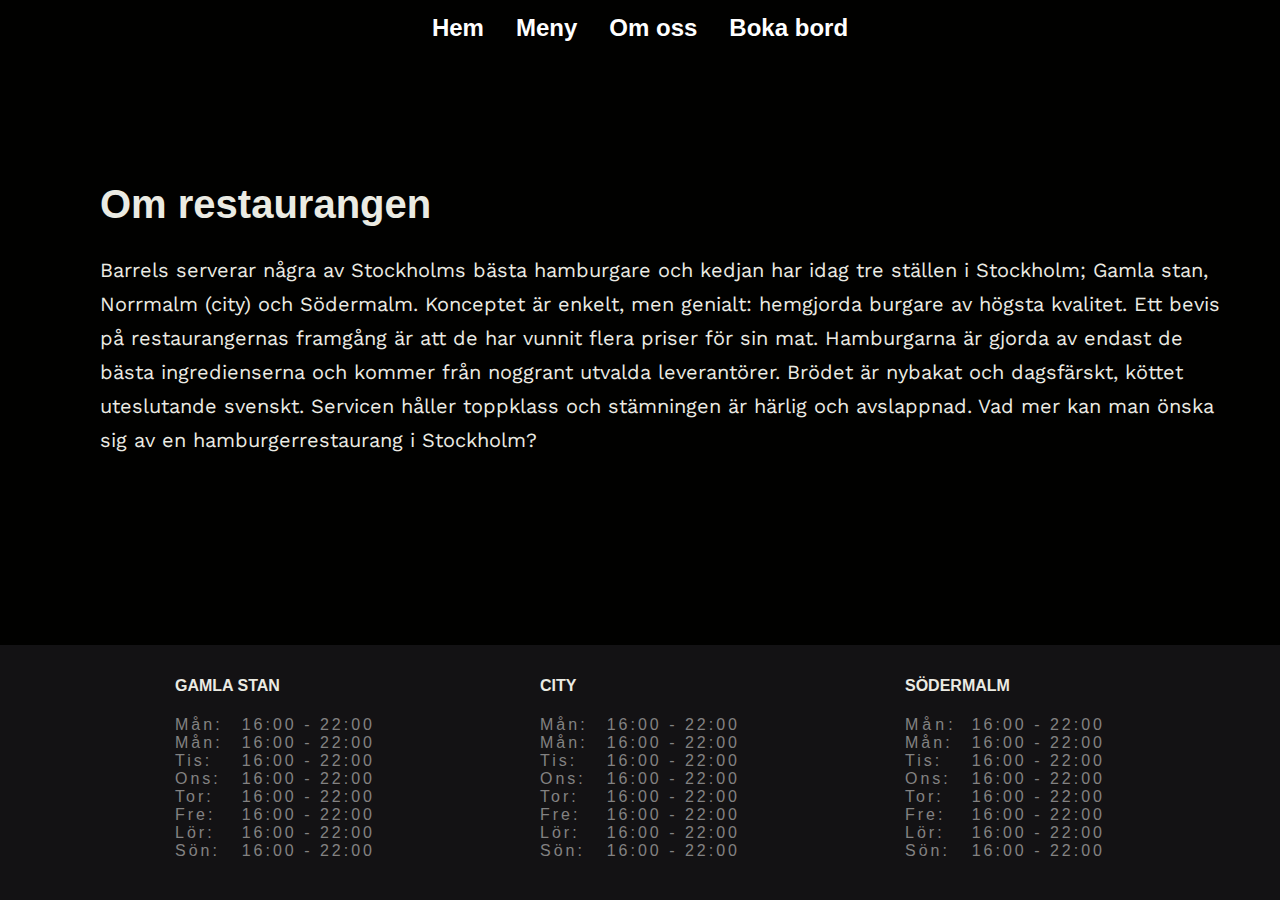
==== index.html @ 491d64e1 "newfiles" ====
<!DOCTYPE html>
<html lang="en">
<head>
    <meta charset="UTF-8">
    <meta http-equiv="X-UA-Compatible" content="IE=edge">
    <meta name="viewport" content="width=device-width, initial-scale=1.0">
    <link rel="stylesheet" href="style.css">
    <link href='https://fonts.googleapis.com/css?family=Work Sans' rel='stylesheet'>
    <title>Document</title>
</head>
<body>
    <header>
        <ul class= "top-ul">
            <li><a href="index.html"><strong>Hem</strong></a></li>
            <li><a href="menu.html"><strong>Meny</strong></a></li>
            <li><a href="about.html"><strong>Om oss</strong></a></li>
            <li><a href="reserve.html"><strong>Boka bord</strong></a></li>
        </ul>
    </header>

    <main>
        <div class="home-div">
            <img class="img-home" src="https://cdn.discordapp.com/attachments/500025553915478058/1034801394126946354/116532683500jkzvl6kxuby6215hsnlyxzkyf0gschglvjpp42yd7z7z3p1jb7wpky7ssjhf70ubqwplbfb4dtx8ryul1xdi8eipx4vsgg6qtv9.png" alt="">
            <div class="text">
                <h1 class="h1-text fontf">Om restaurangen</h1>
                <p class="p-text">
                    Barrels serverar några av Stockholms bästa hamburgare och kedjan har idag tre ställen i Stockholm; Gamla stan, 
                    Norrmalm (city) och Södermalm. Konceptet är enkelt, men genialt: hemgjorda burgare av högsta kvalitet. 
                    Ett bevis på restaurangernas framgång är att de har vunnit flera priser för sin mat. 
                    Hamburgarna är gjorda av endast de bästa ingredienserna och kommer från noggrant utvalda leverantörer. 
                    Brödet är nybakat och dagsfärskt, köttet uteslutande svenskt. Servicen håller toppklass och stämningen är härlig och avslappnad. 
                    Vad mer kan man önska sig av en hamburgerrestaurang i Stockholm?
                </p>
            </div>
        </div>
    </main>

    <footer>
        <div class="footer-div fontf">
            <div class="footer-time">
                <h4>GAMLA STAN</h4>
                <div class="times">
                    <div class="time">
                        <div>Mån:</div> <div>16:00 - 22:00</div>
                    </div>
                    <div class="time">
                        <div>Mån:</div> <div>16:00 - 22:00</div>
                    </div>
                    <div class="time">
                        <div>Tis:</div> <div>16:00 - 22:00</div>
                    </div>
                    <div class="time">
                        <div>Ons:</div> <div>16:00 - 22:00</div>
                    </div>
                    <div class="time">
                        <div>Tor:</div> <div>16:00 - 22:00</div>
                    </div>
                    <div class="time">
                        <div>Fre:</div> <div>16:00 - 22:00</div>
                    </div>
                    <div class="time">
                        <div>Lör:</div> <div>16:00 - 22:00</div>
                    </div>
                    <div class="time">
                        <div>Sön:</div> <div>16:00 - 22:00</div>
                    </div>
                </div>
            </div>
            <div class="footer-time">
                <h4>CITY</h4>
                <div class="times">
                    <div class="time">
                        <div>Mån:</div> <div>16:00 - 22:00</div>
                    </div>
                    <div class="time">
                        <div>Mån:</div> <div>16:00 - 22:00</div>
                    </div>
                    <div class="time">
                        <div>Tis:</div> <div>16:00 - 22:00</div>
                    </div>
                    <div class="time">
                        <div>Ons:</div> <div>16:00 - 22:00</div>
                    </div>
                    <div class="time">
                        <div>Tor:</div> <div>16:00 - 22:00</div>
                    </div>
                    <div class="time">
                        <div>Fre:</div> <div>16:00 - 22:00</div>
                    </div>
                    <div class="time">
                        <div>Lör:</div> <div>16:00 - 22:00</div>
                    </div>
                    <div class="time">
                        <div>Sön:</div> <div>16:00 - 22:00</div>
                    </div>
                </div>
            </div>
            <div class="footer-time">
                <h4>SÖDERMALM</h4>
                <div class="times">
                    <div class="time">
                        <div class="text-spacing">Mån:</div> <div>16:00 - 22:00</div>
                    </div>
                    <div class="time">
                        <div>Mån:</div> <div>16:00 - 22:00</div>
                    </div>
                    <div class="time">
                        <div>Tis:</div> <div>16:00 - 22:00</div>
                    </div>
                    <div class="time">
                        <div>Ons:</div> <div>16:00 - 22:00</div>
                    </div>
                    <div class="time">
                        <div>Tor:</div> <div>16:00 - 22:00</div>
                    </div>
                    <div class="time">
                        <div>Fre:</div> <div>16:00 - 22:00</div>
                    </div>
                    <div class="time">
                        <div>Lör:</div> <div>16:00 - 22:00</div>
                    </div>
                    <div class="time">
                        <div>Sön:</div> <div>16:00 - 22:00</div>
                    </div>
                </div>
            </div>
        </div>
    </footer>
</body>
</html>
---- style.css ----
body{
    margin: 0;
    background-color: #010100;
    color: #EBEBE3;
    height: 100vh;
}

header{
    position: -webkit-sticky;
    position: sticky;
    top: 0;
    width: 100%;
    margin-bottom: 50px;
}

main{
    position: relative;
    width: 100%;
    display: flex;
    justify-content: center;
    margin-bottom: 100px;
}

footer{
    width: calc(100% - 20px);
    background-color: #131214;
    position: absolute;
    bottom: 0;
    padding: 10px;
    padding-bottom: 40px;
    font-family: 'proxima-nova', sans-serif;
}

.footer-div{
    display: flex;
    flex-direction: row;
    justify-content: space-evenly
}

.footer-time{
    
}

.times{
    color: #838282;
    width: 200px;
}

.time{
    display: flex;
    flex-direction: row;
    justify-content: space-between;
    letter-spacing: 3px;
}

.text-spacing{
    letter-spacing: 4px;
}

.fontf{
    font-family: 'Neue Aachen Pro', sans-serif;
}

.p-text{
    line-height: 1.7;
    font-family: 'Work Sans';
}

.home-div{
    height: fit-content;
    max-width: 1200px;
    display: flex;
    justify-content: center;
    align-items: center;
    font-size: 20px;
    padding: 10px;
}

.img-home{
    margin-right: 60px;
    height: 400px;
}

.top-ul{
    list-style-type: none;
    margin: 0;
    padding: 0;
    overflow: hidden;
    display: flex;
    justify-content: center;
    user-select: none;
    font-size: 1.5em;
    font-family: 'proxima-nova', sans-serif;
}
  
.top-ul li {
    float: left;
}
  
.top-ul li a {
    display: block;
    color: white;
    text-align: center;
    padding: 14px 16px;
    text-decoration: none;
    transition: 0.5s;
}
  
.top-ul li a:hover {
    color: #768180;
    transition: 0.5s;
}
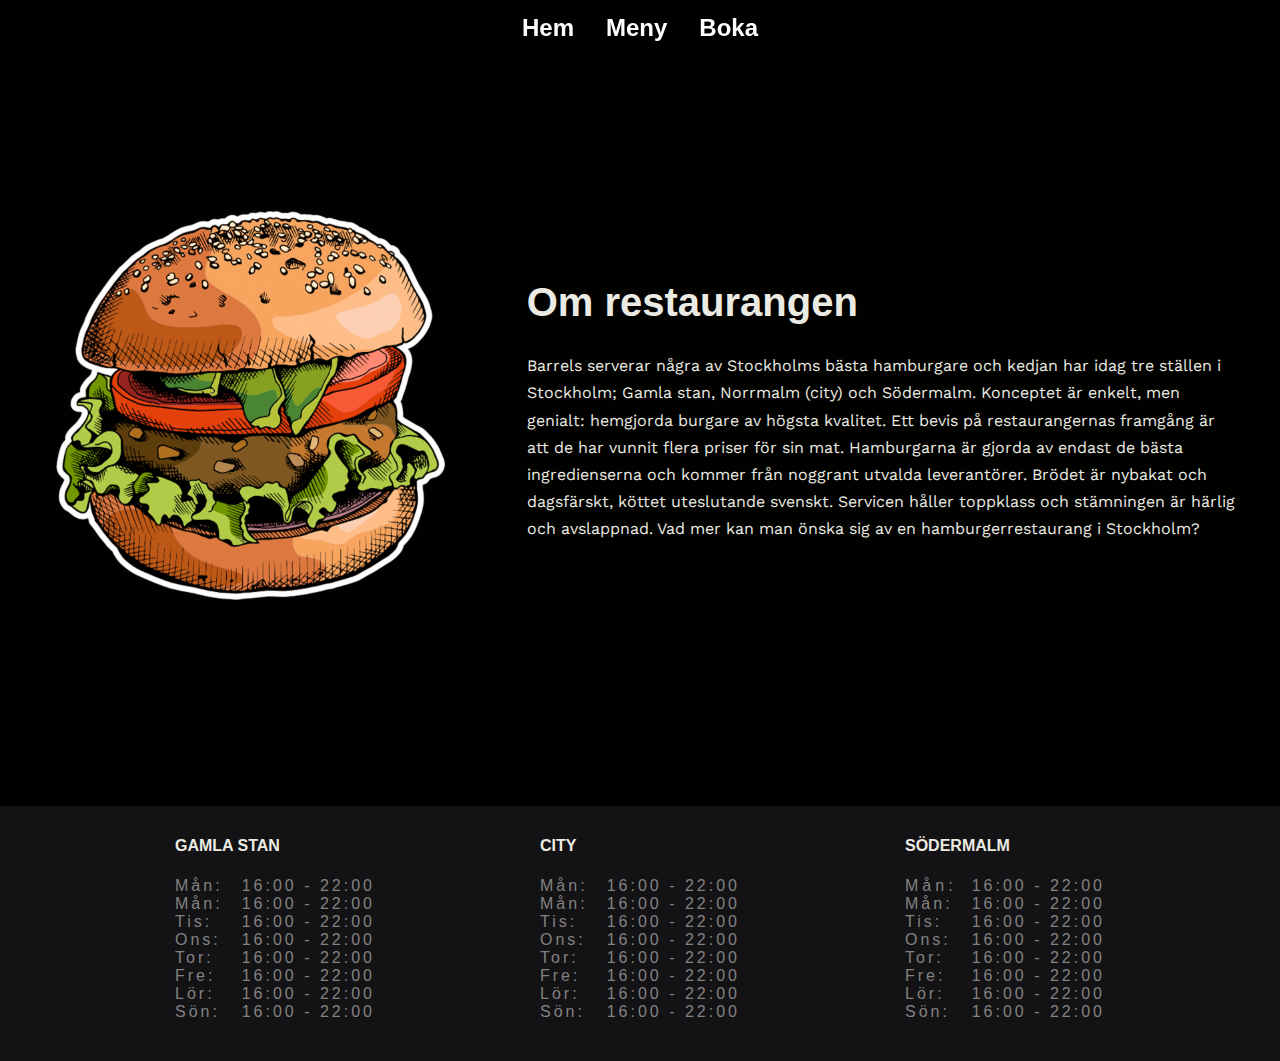
==== commit 74e99ed3: "img" ====
--- a/index.html
+++ b/index.html
@@ -1,6 +1,7 @@
 <!DOCTYPE html>
 <html lang="en">
 <head>
+    <link rel="icon" href="./img/mainimg.png" />
     <meta charset="UTF-8">
     <meta http-equiv="X-UA-Compatible" content="IE=edge">
     <meta name="viewport" content="width=device-width, initial-scale=1.0">
@@ -13,14 +14,13 @@
         <ul class= "top-ul">
             <li><a href="index.html"><strong>Hem</strong></a></li>
             <li><a href="menu.html"><strong>Meny</strong></a></li>
-            <li><a href="about.html"><strong>Om oss</strong></a></li>
-            <li><a href="reserve.html"><strong>Boka bord</strong></a></li>
+            <li><a href="reserve.html"><strong>Boka</strong></a></li>
         </ul>
     </header>
 
     <main>
         <div class="home-div">
-            <img class="img-home" src="https://cdn.discordapp.com/attachments/500025553915478058/1034801394126946354/116532683500jkzvl6kxuby6215hsnlyxzkyf0gschglvjpp42yd7z7z3p1jb7wpky7ssjhf70ubqwplbfb4dtx8ryul1xdi8eipx4vsgg6qtv9.png" alt="">
+            <img class="img-home" src="./img/mainimg.png" alt="">
             <div class="text">
                 <h1 class="h1-text fontf">Om restaurangen</h1>
                 <p class="p-text">
--- a/style.css
+++ b/style.css
@@ -1,3 +1,26 @@
+/* width */
+::-webkit-scrollbar {
+    width: 10px;
+    height: 99%;
+}
+  
+  /* Track */
+::-webkit-scrollbar-track {
+    box-shadow: inset 0 0 5px grey; 
+    border-radius: 10px;
+}
+   
+  /* Handle */
+::-webkit-scrollbar-thumb {
+    background: rgb(69, 62, 62); 
+    border-radius: 10px;
+}
+  
+  /* Handle on hover */
+::-webkit-scrollbar-thumb:hover {
+    background: #342f2f; 
+}
+
 body{
     margin: 0;
     background-color: #010100;
@@ -11,20 +34,24 @@
     top: 0;
     width: 100%;
     margin-bottom: 50px;
+    background-color: #000000d8;
+    z-index: 1;
 }
 
 main{
     position: relative;
     width: 100%;
-    display: flex;
-    justify-content: center;
+    height: calc(100vh - 300px);
+    display: flex;
+    justify-content: center;
+    align-items: center;
     margin-bottom: 100px;
 }
 
 footer{
     width: calc(100% - 20px);
     background-color: #131214;
-    position: absolute;
+    position: relative;
     bottom: 0;
     padding: 10px;
     padding-bottom: 40px;
@@ -64,11 +91,13 @@
 .p-text{
     line-height: 1.7;
     font-family: 'Work Sans';
+    font-size: 16px;
 }
 
 .home-div{
     height: fit-content;
     max-width: 1200px;
+    width: 100%;
     display: flex;
     justify-content: center;
     align-items: center;
@@ -109,4 +138,111 @@
 .top-ul li a:hover {
     color: #768180;
     transition: 0.5s;
-}+}
+
+.img-menu{
+    width: 250px;
+    height: 200px;
+}
+
+.menu-ul{
+    list-style-type: none;
+    display: flex;
+    justify-content: center;
+    padding-left: 0;
+    max-width: 1200px;
+    font-family: 'proxima-nova', sans-serif;
+}
+
+.fontp-n{
+    font-family: 'proxima-nova', sans-serif;
+}
+
+.center{
+    display: flex;
+    flex-wrap: wrap;
+    justify-content: space-between;
+}
+
+.menu-info{
+    max-width: 250px;
+}
+
+.menu-p-fontsize{
+    margin-top: -10px;
+    font-size: 15px;
+}
+
+.menu-p-price{
+    margin-top: -5px;
+}
+
+.menu-info{
+    text-align: center;
+}
+
+.map-iframe{
+    border-radius: 10px;
+}
+
+.reserve{
+    padding: 20px;
+    width: 700px;
+    height: fit-content;
+}
+
+.reserve input{
+    border: 1px solid #555;
+    outline: none;
+    padding: 12px 20px;
+    margin-bottom: 10px;
+    border-radius: 4px;
+}
+
+.reserve label{
+    font-size: 18px;
+}
+
+.reserve input:focus{
+    background-color: #dadada;
+}
+
+.res-input-amount{
+    width: 49px;
+}
+
+.res-input-name{
+    width: 127.5px;
+}
+
+.res-input-message{
+    width: 100%;
+    height: 150px;
+    padding: 12px 20px;
+    box-sizing: border-box;
+    border: none;
+    outline: none;
+    border-radius: 4px;
+    background-color: #f8f8f8;
+    font-size: 14px;
+    resize: none;
+}
+
+.res-input-message:focus{
+    background-color: #dadada;
+}
+
+.submit-div{
+    display: flex;
+    justify-content: space-between;
+    margin-top: 10px;
+}
+
+.res-input-reset{
+    background-color: red;
+}
+
+.res-input-submit{
+    background-color: lime;
+}
+
